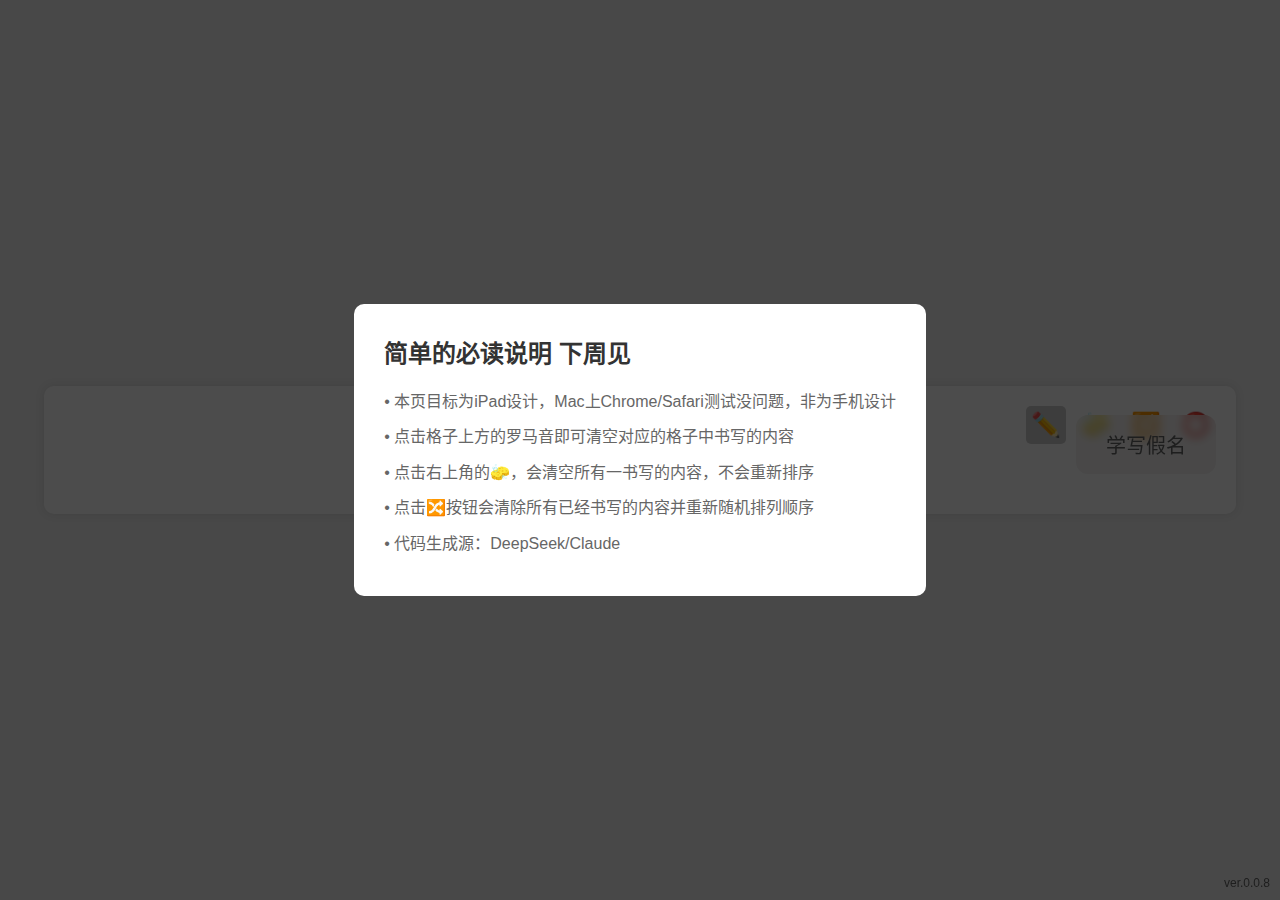
==== dictation.html @ 6206b813 "fist sub" ====
<!DOCTYPE html>
<html lang="zh-cn">
<head>
    <meta charset="UTF-8">
    <meta name="viewport" content="width=device-width, initial-scale=1.0, maximum-scale=1.0, user-scalable=no">
    <meta name="apple-mobile-web-app-capable" content="yes">
    <meta name="apple-mobile-web-app-status-bar-style" content="black-translucent">
    <meta name="apple-mobile-web-app-title" content="假名练习">
    <link rel="apple-touch-icon" href="icon.png">
    <link rel="stylesheet" href="/css/dictation.css">
    <title>平假名练习画板</title>
</head>
<body>
    <div class="container">
        <div class="toolbar">
            <button id="pencil-btn" title="铅笔">✏️</button>
            <button id="eraser-btn" title="橡皮">🧽</button>
            <button id="clear-all-btn" title="清除所有">🔀</button>
            <button id="show-kana-btn" title="显示假名">⭕️</button>
        </div>
        <h1>平假名练习画板</h1>
        <div class="grid-container" id="grid-container">
            <!-- 田字格将通过JavaScript动态生成 -->
        </div>
        <a href="/" class="practice-link">学写假名</a>
        <div class="version">ver.0.0.8</div>
    </div>
    <script src="/js/dictation.js"></script>
</body>
</html>
---- css/dictation.css ----
body {
    font-family: Arial, sans-serif;
    background-color: #f0f0f0;
    margin: 0;
    padding: 0;
    display: flex;
    justify-content: center;
    align-items: center;
    min-height: 100vh;
    position: relative;
}

.container {
    text-align: center;
    background-color: #fff;
    padding: 20px;
    border-radius: 10px;
    box-shadow: 0 0 10px rgba(0, 0, 0, 0.1);
    width: 90%;
    max-width: 1200px;
    position: relative;
}

h1 {
    margin-bottom: 20px;
}

.grid-container {
    display: grid;
    grid-template-columns: repeat(auto-fit, minmax(100px, 1fr));
    gap: 20px;
    justify-content: center;
}

.grid-item {
    display: flex;
    flex-direction: column;
    align-items: center;
    position: relative;
}

.romaji {
    font-size: 24px;
    margin-bottom: 10px;
    color: #333;
    background-color: #f5f5f5;
    padding: 10px 20px;
    border-radius: 10px;
    box-shadow: 0 2px 5px rgba(0, 0, 0, 0.1);
    text-align: center;
    width: fit-content;
    display: flex;
    align-items: center;
    gap: 10px;
}

.show-kana-btn {
    font-size: 20px;
    background: none;
    border: none;
    cursor: pointer;
    padding: 0 5px;
}

.kana-text {
    font-size: 18px;
    color: #666;
    margin: 5px 0;
}

.grid-cell {
    position: relative;
    width: 100px;
    height: 100px;
    border: 2px solid rgba(255, 0, 0, 0.2);
    background-color: #fff;
}

.canvas {
    width: 100%;
    height: 100%;
    background-color: transparent;
    border: none;
    cursor: crosshair;
    pointer-events: auto;
    touch-action: none;
}

.toolbar {
    position: absolute;
    top: 20px;
    right: 20px;
    display: flex;
    gap: 10px;
}

.toolbar button {
    font-size: 24px;
    background: none;
    border: none;
    cursor: pointer;
    padding: 5px;
    border-radius: 5px;
    transition: background-color 0.3s;
}

.toolbar button:hover {
    background-color: #ddd;
}

.toolbar button.active {
    background-color: #ccc;
}

.grid-cell::before,
.grid-cell::after {
    content: '';
    position: absolute;
    background-color: rgba(255, 0, 0, 0.2);
    pointer-events: none;
}

.grid-cell::before {
    width: 100%;
    height: 1px;
    top: 50%;
    left: 0;
    border-top: 1px dashed rgba(255, 0, 0, 0.2);
}

.grid-cell::after {
    width: 1px;
    height: 100%;
    top: 0;
    left: 50%;
    border-left: 1px dashed rgba(255, 0, 0, 0.2);
}

.version {
    position: fixed;
    bottom: 10px;
    right: 10px;
    font-size: 12px;
    color: #666;
    z-index: 100;
}

.practice-link {
    position: absolute;
    bottom: 40px; 
    right: 20px;
    transform: none;
    padding: 15px 30px;
    background-color: rgba(231, 229, 229, 0.5);
    border-radius: 12px;
    backdrop-filter: blur(5px);
    text-decoration: none;
    color: #666;
    font-size: 20px;
    transition: all 0.3s ease;
}

.practice-link:hover {
    background-color: rgba(255, 255, 255, 0.8);
    transform: translateY(-2px);
    box-shadow: 0 4px 8px rgba(0, 0, 0, 0.15);
}

.overlay {
    position: fixed;
    top: 0;
    left: 0;
    width: 100%;
    height: 100%;
    background-color: rgba(0, 0, 0, 0.7);
    display: flex;
    justify-content: center;
    align-items: center;
    z-index: 1000;
}

.overlay-content {
    background-color: white;
    padding: 30px;
    border-radius: 10px;
    max-width: 80%;
    text-align: left;
}

.overlay-content h2 {
    margin-top: 0;
    margin-bottom: 20px;
    color: #333;
}

.overlay-content p {
    margin: 10px 0;
    line-height: 1.6;
    color: #666;
}
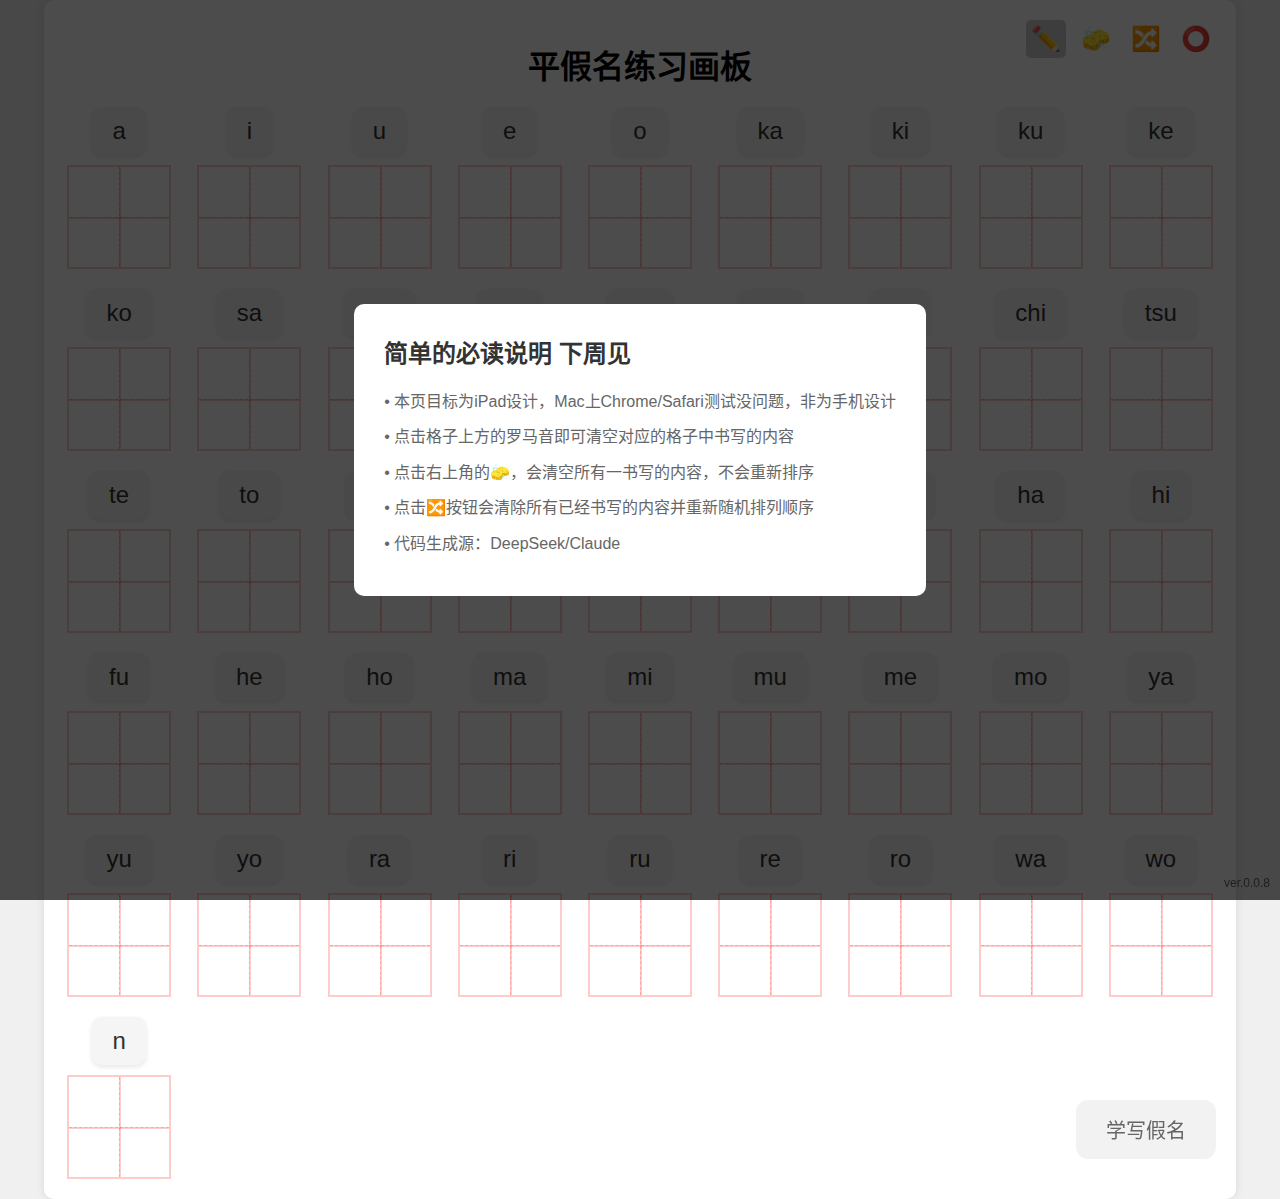
==== commit 3979cd6a: "edit" ====
--- a/dictation.html
+++ b/dictation.html
@@ -23,7 +23,7 @@
         <div class="grid-container" id="grid-container">
             <!-- 田字格将通过JavaScript动态生成 -->
         </div>
-        <a href="/" class="practice-link">学写假名</a>
+        <a href="/uaw.html" class="practice-link">学写假名</a>
         <div class="version">ver.0.0.8</div>
     </div>
     <script src="/js/dictation.js"></script>
